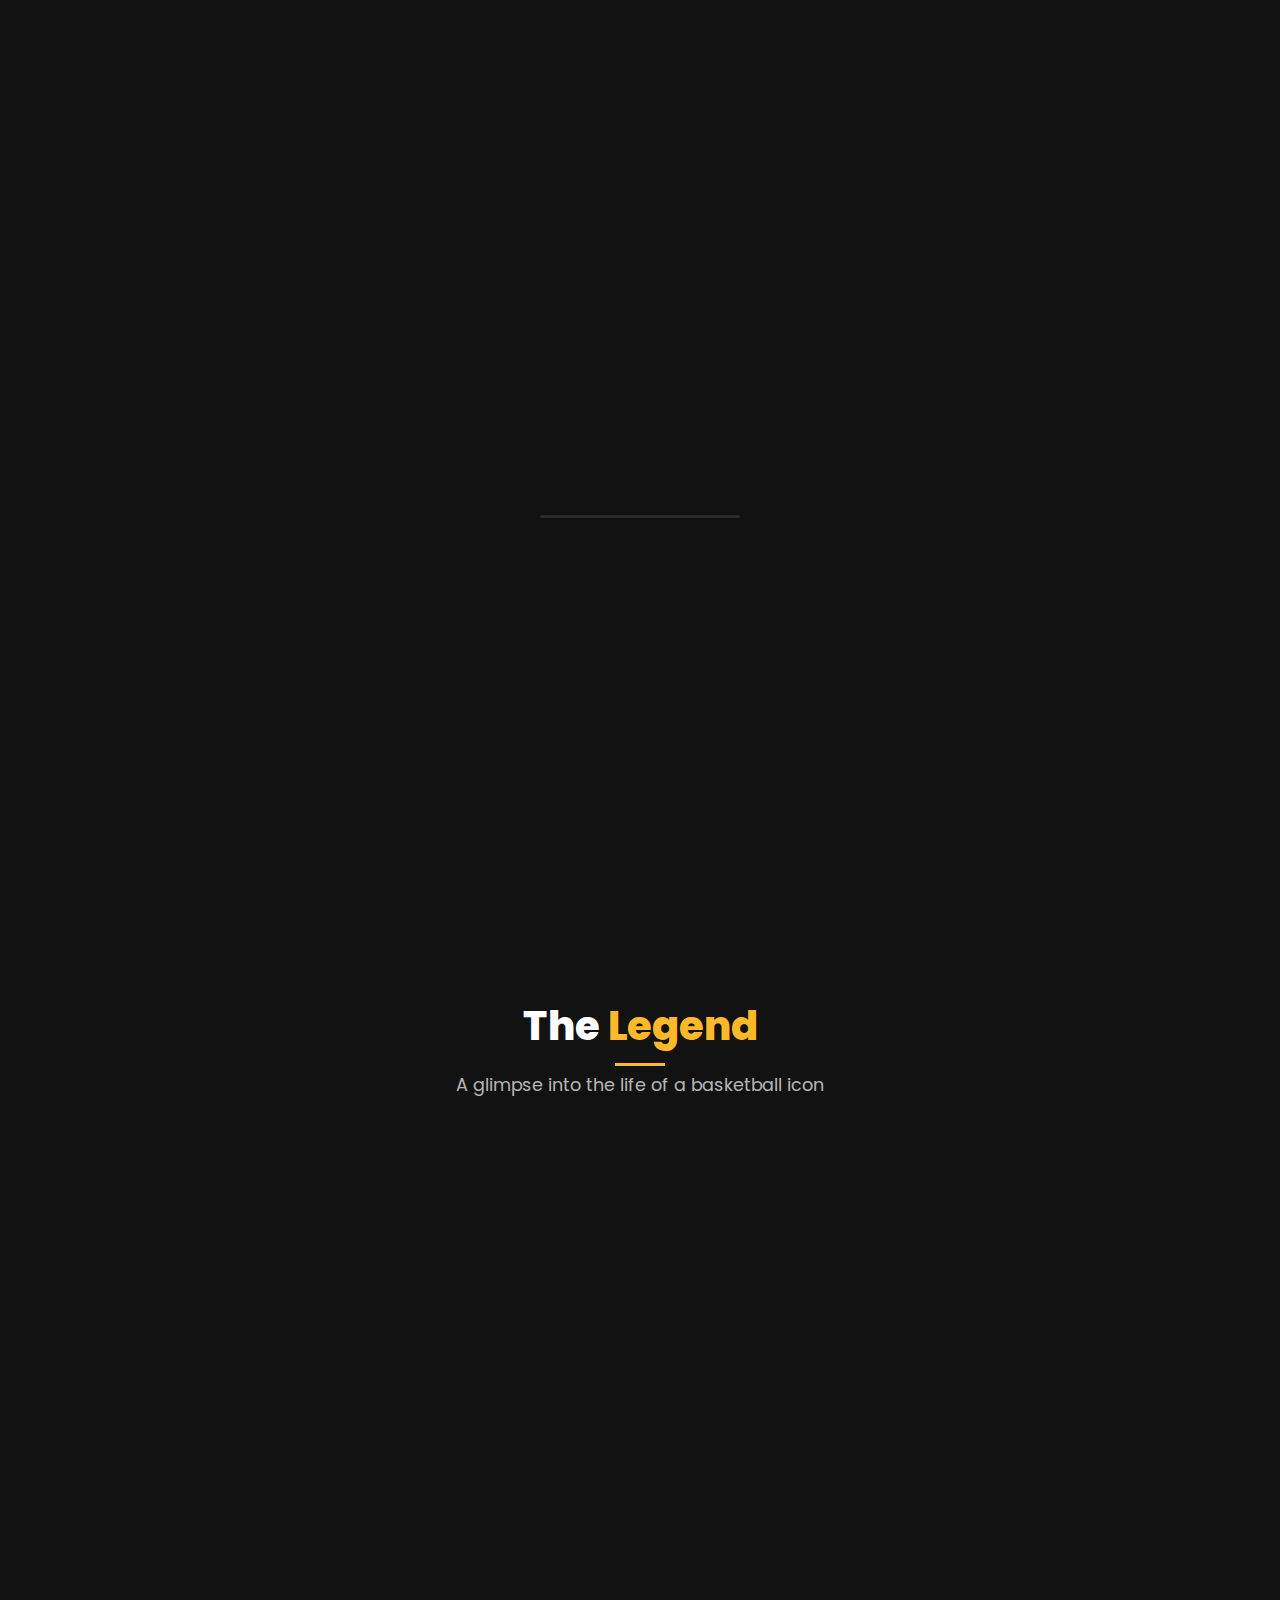
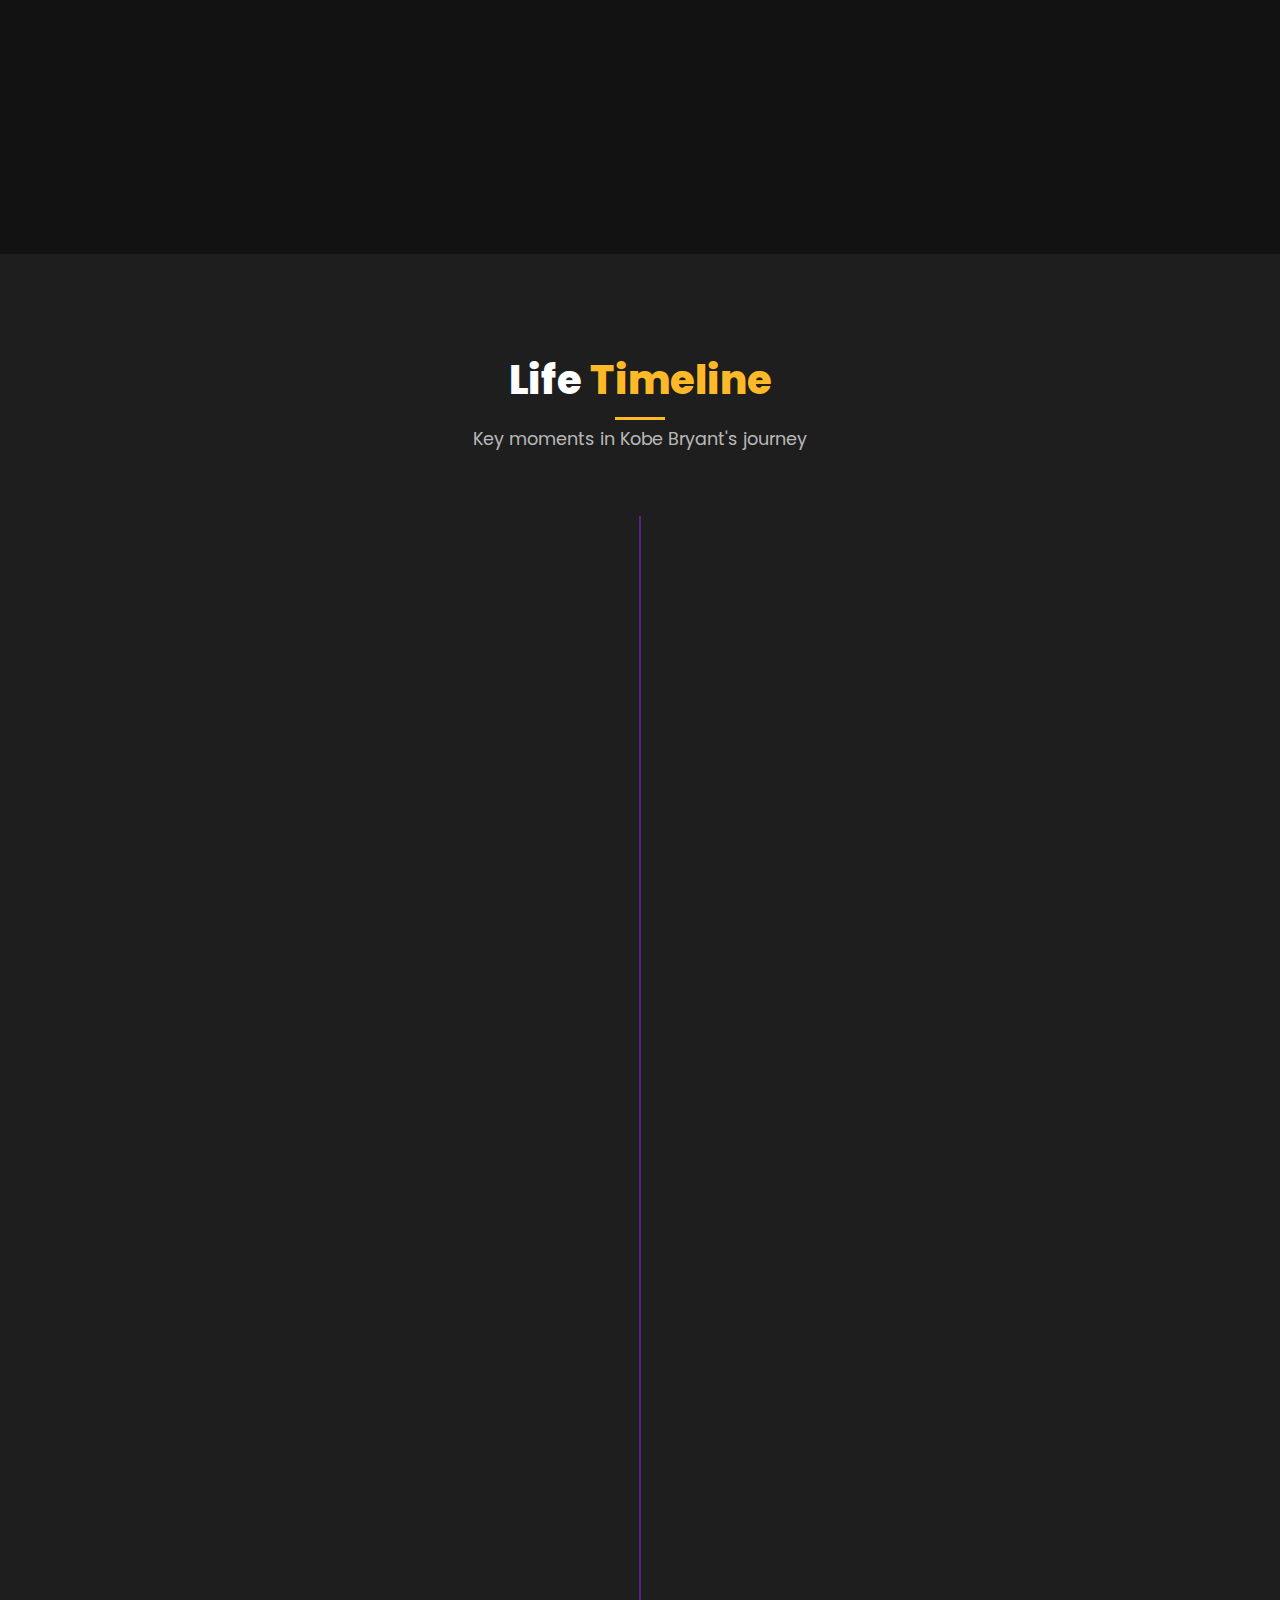
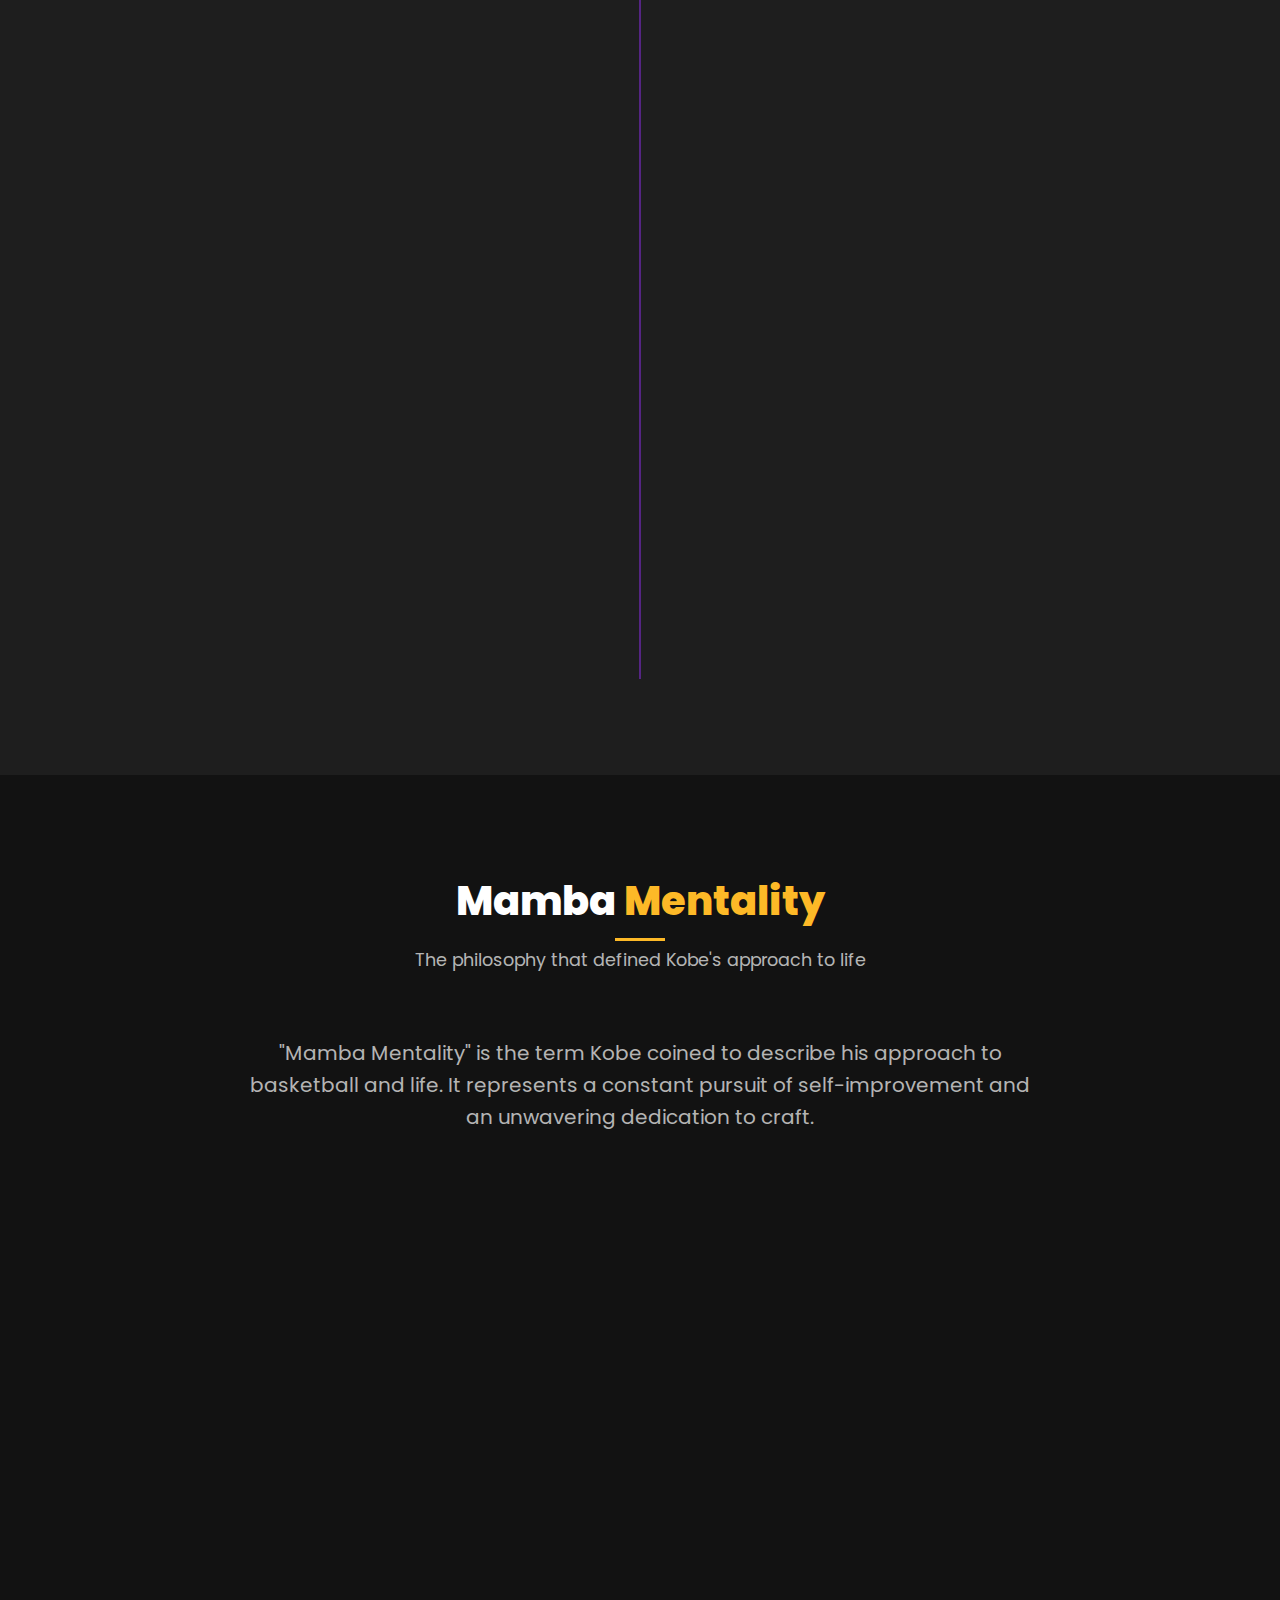
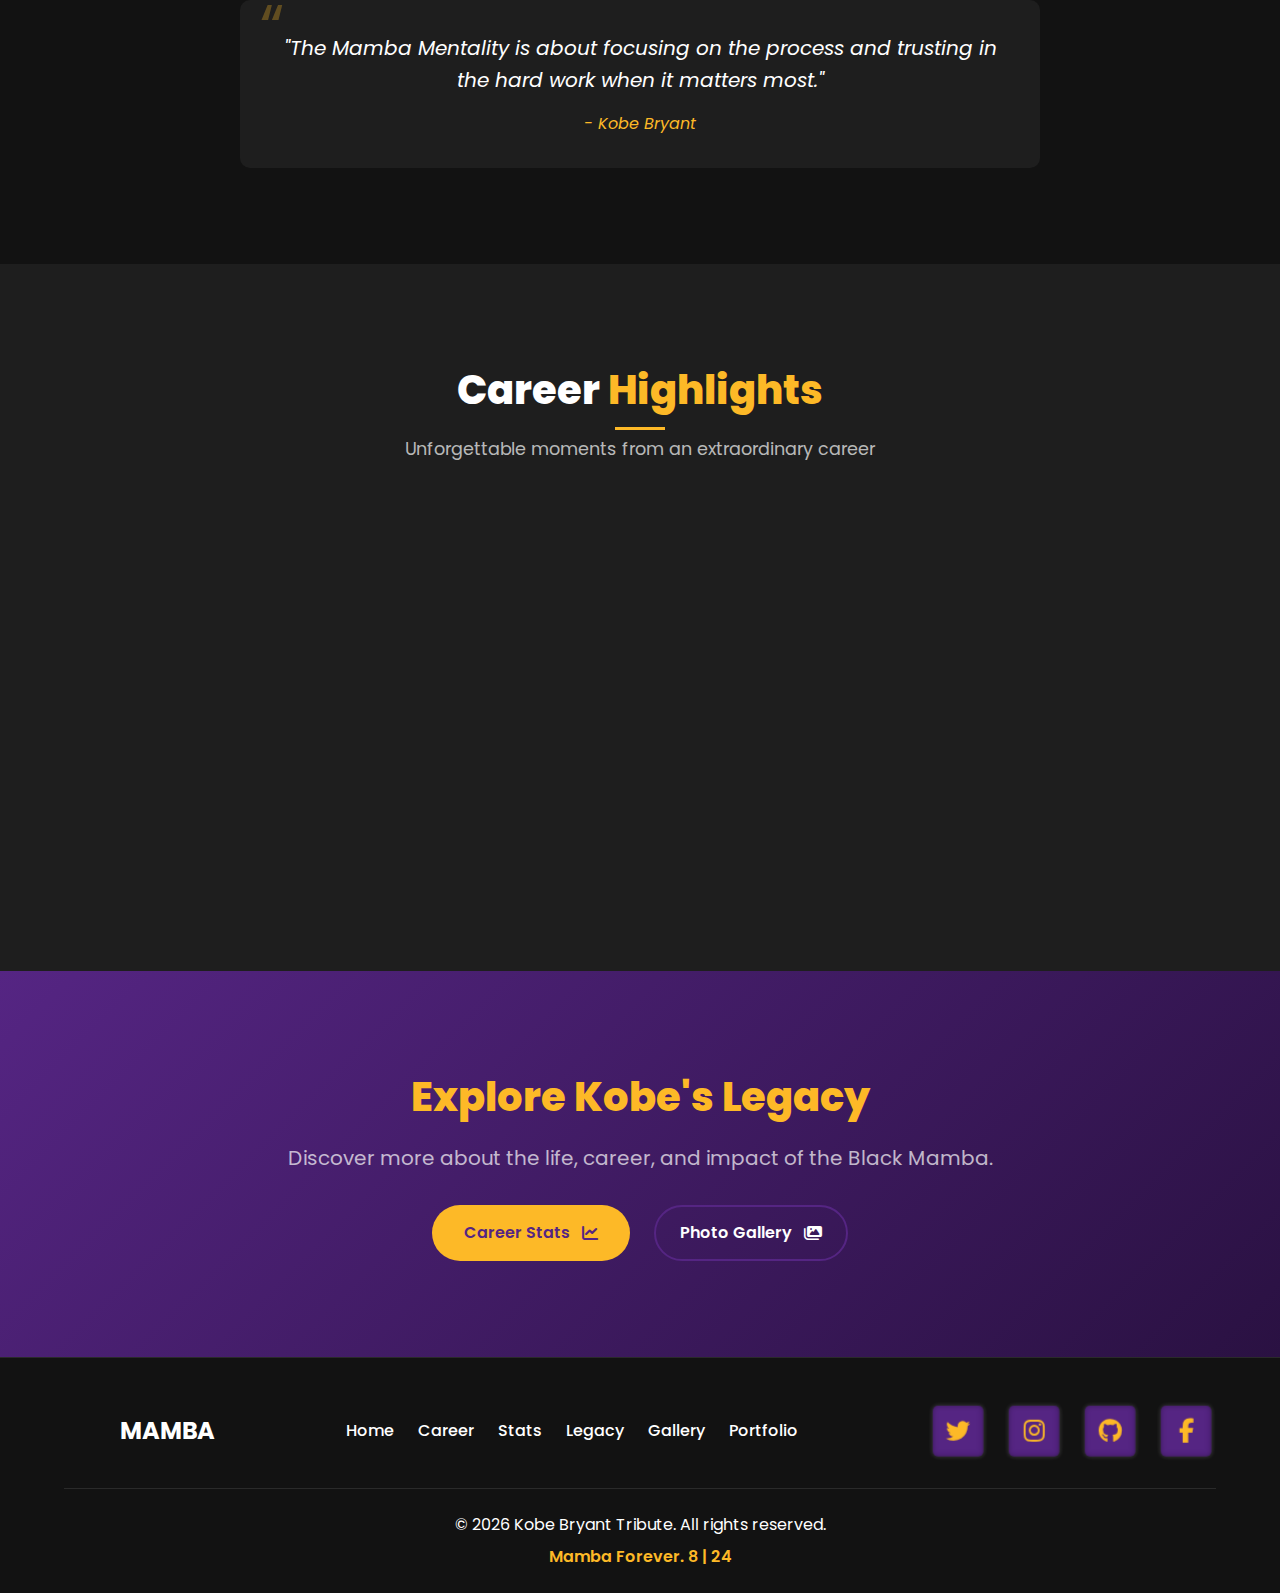
==== index.html @ d691baf1 "primera version 1.0.0" ====
<!DOCTYPE html>
<html lang="en" class="dark">
<head>
  <meta charset="UTF-8">
  <meta name="viewport" content="width=device-width, initial-scale=1.0">
  <title>Kobe Bryant - Tribute</title>
  <meta name="description" content="A tribute to the life and legacy of Kobe Bryant, basketball legend and inspiration.">
  <link rel="stylesheet" href="styles.css">
  <link rel="stylesheet" href="index.css">
  <link rel="stylesheet" href="common.css">
  <!-- Font Awesome for icons -->
  <link rel="stylesheet" href="https://cdnjs.cloudflare.com/ajax/libs/font-awesome/6.4.0/css/all.min.css">
  <!-- Google Fonts -->
  <link rel="preconnect" href="https://fonts.googleapis.com">
  <link rel="preconnect" href="https://fonts.gstatic.com" crossorigin>
  <link href="https://fonts.googleapis.com/css2?family=Poppins:wght@300;400;500;600;700;800&display=swap" rel="stylesheet">
</head>
<body>
  <div class="page-wrapper">
    <!-- Preloader -->
    <div class="preloader">
      <div class="preloader-content">
        <div class="preloader-logo">
          <div class="logo-number">8</div>
          <div class="logo-number">24</div>
        </div>
        <div class="preloader-text">MAMBA FOREVER</div>
        <div class="preloader-progress">
          <div class="preloader-bar"></div>
        </div>
      </div>
    </div>
  
    <!-- Header -->
    <header class="main-header">
      <div class="header-container">
        <div class="logo">
          <span class="logo-number">24</span>
          <span class="logo-text">MAMBA</span>
        </div>
        
        <nav class="main-nav">
          <ul class="nav-list">
            <li><a href="index.html" class="active">Home</a></li>
            <li><a href="career.html">Career</a></li>
            <li><a href="stats.html">Stats</a></li>
            <li><a href="legacy.html">Legacy</a></li>
            <li><a href="gallery.html">Gallery</a></li>
            <li><a href="portfolio.html">Portfolio</a></li>
          </ul>
        </nav>
        
        <div class="header-actions">
          <button id="themeToggle" class="theme-toggle" aria-label="Toggle theme">
            <i class="fas fa-sun light-icon"></i>
            <i class="fas fa-moon dark-icon"></i>
          </button>
          
          <button class="mobile-menu-toggle" id="mobileMenuToggle" aria-label="Toggle mobile menu">
            <span></span>
            <span></span>
            <span></span>
          </button>
        </div>
      </div>
    </header>
  
    <!-- Mobile Menu -->
    <div class="mobile-menu">
      <div class="mobile-menu-container">
        <ul class="mobile-nav-list">
          <li><a href="index.html" class="active">Home</a></li>
          <li><a href="career.html">Career</a></li>
          <li><a href="stats.html">Stats</a></li>
          <li><a href="legacy.html">Legacy</a></li>
          <li><a href="gallery.html">Gallery</a></li>
          <li><a href="portfolio.html">Portfolio</a></li>
        </ul>
        
        <div class="mobile-social">
          <div class="social-container">
            <div class="parent">
              <a href="#" class="child" aria-label="Twitter">
                <i class="fab fa-twitter"></i>
              </a>
            </div>
            <div class="parent">
              <a href="#" class="child" aria-label="Instagram">
                <i class="fab fa-instagram"></i>
              </a>
            </div>
            <div class="parent">
              <a href="#" class="child" aria-label="GitHub">
                <i class="fab fa-github"></i>
              </a>
            </div>
            <div class="parent">
              <a href="#" class="child" aria-label="Facebook">
                <i class="fab fa-facebook-f"></i>
              </a>
            </div>
          </div>
        </div>
      </div>
    </div>

  <!-- Hero Section -->
  <section class="hero-section">
    <div class="hero-background">
      <div class="hero-overlay"></div>
      <video class="hero-video" autoplay muted loop playsinline>
        <source src="https://placehold.co/1920x1080.mp4" type="video/mp4">
      </video>
    </div>
    
    <div class="hero-content">
      <div class="hero-text">
        <h1 class="hero-title">
          <span class="title-line">Kobe</span>
          <span class="title-line">Bryant</span>
        </h1>
        <p class="hero-subtitle">1978 - 2020</p>
        <div class="hero-description">
          <p>Basketball legend. Father. Entrepreneur. Inspiration.</p>
        </div>
      </div>
      
      <div class="hero-cta">
        <a href="#about" class="primary-button">
          <span>Discover Legacy</span>
          <i class="fas fa-arrow-right"></i>
        </a>
      </div>
      
      <div class="hero-scroll">
        <span>Scroll Down</span>
        <i class="fas fa-chevron-down"></i>
      </div>
    </div>
  </section>

  <!-- About Section -->
  <section id="about" class="about-section">
    <div class="container">
      <div class="section-header">
        <h2>The <span>Legend</span></h2>
        <p>A glimpse into the life of a basketball icon</p>
      </div>
      
      <div class="about-content">
        <div class="about-image">
          <img src="https://placehold.co/600x800" alt="Kobe Bryant">
          <div class="image-caption">
            <span class="jersey-number">24</span>
            <span class="jersey-number">8</span>
          </div>
        </div>
        
        <div class="about-text">
          <h3>Kobe Bean Bryant</h3>
          <p class="about-bio">
            Kobe Bean Bryant was an American professional basketball player. A shooting guard, he spent his entire 20-year career with the Los Angeles Lakers in the National Basketball Association (NBA).
          </p>
          
          <div class="about-highlights">
            <div class="highlight-item">
              <div class="highlight-icon">
                <i class="fas fa-trophy"></i>
              </div>
              <div class="highlight-text">
                <h4>5x NBA Champion</h4>
                <p>2000, 2001, 2002, 2009, 2010</p>
              </div>
            </div>
            
            <div class="highlight-item">
              <div class="highlight-icon">
                <i class="fas fa-medal"></i>
              </div>
              <div class="highlight-text">
                <h4>2x Finals MVP</h4>
                <p>2009, 2010</p>
              </div>
            </div>
            
            <div class="highlight-item">
              <div class="highlight-icon">
                <i class="fas fa-star"></i>
              </div>
              <div class="highlight-text">
                <h4>18x All-Star</h4>
                <p>1998, 2000-2016</p>
              </div>
            </div>
            
            <div class="highlight-item">
              <div class="highlight-icon">
                <i class="fas fa-basketball-ball"></i>
              </div>
              <div class="highlight-text">
                <h4>1x NBA MVP</h4>
                <p>2008</p>
              </div>
            </div>
          </div>
          
          <div class="about-quote">
            <blockquote>
              "The most important thing is to try and inspire people so that they can be great in whatever they want to do."
            </blockquote>
            <cite>- Kobe Bryant</cite>
          </div>
          
          <div class="about-buttons">
            <a href="career.html" class="outline-button">
              <span>Career Journey</span>
              <i class="fas fa-arrow-right"></i>
            </a>
            <a href="legacy.html" class="outline-button">
              <span>Lasting Legacy</span>
              <i class="fas fa-arrow-right"></i>
            </a>
          </div>
        </div>
      </div>
    </div>
  </section>

  <!-- Timeline Section -->
  <section class="timeline-section">
    <div class="container">
      <div class="section-header">
        <h2>Life <span>Timeline</span></h2>
        <p>Key moments in Kobe Bryant's journey</p>
      </div>
      
      <div class="timeline">
        <div class="timeline-item">
          <div class="timeline-dot"></div>
          <div class="timeline-date">1978</div>
          <div class="timeline-content">
            <h3>Birth</h3>
            <p>Born on August 23, 1978, in Philadelphia, Pennsylvania.</p>
          </div>
        </div>
        
        <div class="timeline-item">
          <div class="timeline-dot"></div>
          <div class="timeline-date">1996</div>
          <div class="timeline-content">
            <h3>NBA Draft</h3>
            <p>Selected 13th overall by the Charlotte Hornets, then traded to the Los Angeles Lakers.</p>
          </div>
        </div>
        
        <div class="timeline-item">
          <div class="timeline-dot"></div>
          <div class="timeline-date">2000-2002</div>
          <div class="timeline-content">
            <h3>First Three-Peat</h3>
            <p>Won three consecutive NBA championships with the Lakers alongside Shaquille O'Neal.</p>
          </div>
        </div>
        
        <div class="timeline-item">
          <div class="timeline-dot"></div>
          <div class="timeline-date">2006</div>
          <div class="timeline-content">
            <h3>81-Point Game</h3>
            <p>Scored 81 points against the Toronto Raptors, the second-highest single-game total in NBA history.</p>
          </div>
        </div>
        
        <div class="timeline-item">
          <div class="timeline-dot"></div>
          <div class="timeline-date">2008</div>
          <div class="timeline-content">
            <h3>MVP Season</h3>
            <p>Won his only regular-season MVP award and led the Lakers to the NBA Finals.</p>
          </div>
        </div>
        
        <div class="timeline-item">
          <div class="timeline-dot"></div>
          <div class="timeline-date">2009-2010</div>
          <div class="timeline-content">
            <h3>Back-to-Back Championships</h3>
            <p>Led the Lakers to two more NBA championships, winning Finals MVP both years.</p>
          </div>
        </div>
        
        <div class="timeline-item">
          <div class="timeline-dot"></div>
          <div class="timeline-date">2016</div>
          <div class="timeline-content">
            <h3>Final Game</h3>
            <p>Scored 60 points in his final NBA game against the Utah Jazz.</p>
          </div>
        </div>
        
        <div class="timeline-item">
          <div class="timeline-dot"></div>
          <div class="timeline-date">2018</div>
          <div class="timeline-content">
            <h3>Oscar Win</h3>
            <p>Won an Academy Award for Best Animated Short Film for "Dear Basketball."</p>
          </div>
        </div>
        
        <div class="timeline-item">
          <div class="timeline-dot"></div>
          <div class="timeline-date">2020</div>
          <div class="timeline-content">
            <h3>Tragic Passing</h3>
            <p>Passed away in a helicopter crash on January 26, 2020, along with his daughter Gianna and seven others.</p>
          </div>
        </div>
      </div>
    </div>
  </section>

  <!-- Mamba Mentality Section -->
  <section class="mentality-section">
    <div class="container">
      <div class="section-header">
        <h2>Mamba <span>Mentality</span></h2>
        <p>The philosophy that defined Kobe's approach to life</p>
      </div>
      
      <div class="mentality-content">
        <div class="mentality-text">
          <p class="mentality-intro">
            "Mamba Mentality" is the term Kobe coined to describe his approach to basketball and life. It represents a constant pursuit of self-improvement and an unwavering dedication to craft.
          </p>
          
          <div class="mentality-principles">
            <div class="principle-item">
              <div class="principle-number">01</div>
              <h3>Relentless Work Ethic</h3>
              <p>Kobe was known for his legendary work ethic, often arriving hours before practice and staying long after.</p>
            </div>
            
            <div class="principle-item">
              <div class="principle-number">02</div>
              <h3>Attention to Detail</h3>
              <p>He studied every aspect of the game, constantly looking for ways to improve even the smallest details.</p>
            </div>
            
            <div class="principle-item">
              <div class="principle-number">03</div>
              <h3>Fearlessness</h3>
              <p>Kobe never shied away from taking the big shot or facing challenges head-on.</p>
            </div>
            
            <div class="principle-item">
              <div class="principle-number">04</div>
              <h3>Resilience</h3>
              <p>He viewed setbacks and failures as opportunities to grow stronger and more determined.</p>
            </div>
          </div>
        </div>
        
        <div class="mentality-quote">
          <blockquote>
            "The Mamba Mentality is about focusing on the process and trusting in the hard work when it matters most."
          </blockquote>
          <cite>- Kobe Bryant</cite>
        </div>
      </div>
    </div>
  </section>

  <!-- Video Section -->
  <section class="video-section">
    <div class="container">
      <div class="section-header">
        <h2>Career <span>Highlights</span></h2>
        <p>Unforgettable moments from an extraordinary career</p>
      </div>
      
      <div class="video-gallery">
        <div class="video-item main-video">
          <div class="video-thumbnail">
            <img src="https://placehold.co/1280x720" alt="Kobe Bryant Highlights">
            <div class="play-button">
              <i class="fas fa-play"></i>
            </div>
          </div>
          <div class="video-info">
            <h3>Kobe Bryant's Top 10 Plays of His Career</h3>
            <p>A collection of the most spectacular moments from Kobe's 20-year NBA career.</p>
          </div>
        </div>
        
        <div class="video-grid">
          <div class="video-item">
            <div class="video-thumbnail">
              <img src="https://placehold.co/600x400" alt="81 Point Game">
              <div class="play-button">
                <i class="fas fa-play"></i>
              </div>
            </div>
            <div class="video-info">
              <h3>81-Point Game</h3>
              <p>Highlights from Kobe's historic 81-point performance.</p>
            </div>
          </div>
          
          <div class="video-item">
            <div class="video-thumbnail">
              <img src="https://placehold.co/600x400" alt="Final Game">
              <div class="play-button">
                <i class="fas fa-play"></i>
              </div>
            </div>
            <div class="video-info">
              <h3>60-Point Final Game</h3>
              <p>Kobe's incredible farewell performance.</p>
            </div>
          </div>
          
          <div class="video-item">
            <div class="video-thumbnail">
              <img src="https://placehold.co/600x400" alt="Championship Moments">
              <div class="play-button">
                <i class="fas fa-play"></i>
              </div>
            </div>
            <div class="video-info">
              <h3>Championship Moments</h3>
              <p>Key plays from Kobe's five NBA championships.</p>
            </div>
          </div>
          
          <div class="video-item">
            <div class="video-thumbnail">
              <img src="https://placehold.co/600x400" alt="Olympic Highlights">
              <div class="play-button">
                <i class="fas fa-play"></i>
              </div>
            </div>
            <div class="video-info">
              <h3>Olympic Highlights</h3>
              <p>Kobe's best moments representing Team USA.</p>
            </div>
          </div>
        </div>
      </div>
    </div>
  </section>

  <!-- CTA Section -->
  <section class="cta-section">
    <div class="container">
      <div class="cta-content">
        <h2>Explore Kobe's Legacy</h2>
        <p>Discover more about the life, career, and impact of the Black Mamba.</p>
        <div class="cta-buttons">
          <a href="stats.html" class="primary-button">
            <span>Career Stats</span>
            <i class="fas fa-chart-line"></i>
          </a>
          <a href="gallery.html" class="outline-button">
            <span>Photo Gallery</span>
            <i class="fas fa-images"></i>
          </a>
        </div>
      </div>
    </div>
  </section>

  <!-- Footer -->
  <footer class="main-footer">
    <div class="container">
      <div class="footer-content">
        <div class="footer-logo">
          <span class="logo-number">24</span>
          <span class="logo-text">MAMBA</span>
        </div>
        
        <div class="footer-nav">
          <ul class="footer-links">
            <li><a href="index.html">Home</a></li>
            <li><a href="career.html">Career</a></li>
            <li><a href="stats.html">Stats</a></li>
            <li><a href="legacy.html">Legacy</a></li>
            <li><a href="gallery.html">Gallery</a></li>
            <li><a href="portfolio.html">Portfolio</a></li>
          </ul>
        </div>
        
        <div class="footer-social">
          <div class="social-container">
            <div class="parent">
              <a href="#" class="child" aria-label="Twitter">
                <i class="fab fa-twitter"></i>
              </a>
            </div>
            <div class="parent">
              <a href="#" class="child" aria-label="Instagram">
                <i class="fab fa-instagram"></i>
              </a>
            </div>
            <div class="parent">
              <a href="#" class="child" aria-label="GitHub">
                <i class="fab fa-github"></i>
              </a>
            </div>
            <div class="parent">
              <a href="#" class="child" aria-label="Facebook">
                <i class="fab fa-facebook-f"></i>
              </a>
            </div>
          </div>
        </div>
      </div>
      
      <div class="footer-bottom">
        <p>&copy; <span id="currentYear"></span> Kobe Bryant Tribute. All rights reserved.</p>
        <p class="footer-tribute">Mamba Forever. 8 | 24</p>
      </div>
    </div>
  </footer>
  </div>

  <script src="script.js"></script>
  <script src="index.js"></script>
</body>
</html>
---- styles.css ----
/* Base Styles */
:root {
  /* Dark Theme Colors */
  --dark-bg: #121212;
  --dark-bg-secondary: #1e1e1e;
  --dark-text: #ffffff;
  --dark-text-secondary: #b0b0b0;
  --dark-border: rgba(255, 255, 255, 0.1);

  /* Light Theme Colors */
  --light-bg: #ffffff;
  --light-bg-secondary: #f5f5f5;
  --light-text: #121212;
  --light-text-secondary: #555555;
  --light-border: rgba(0, 0, 0, 0.1);

  /* Lakers Colors */
  --lakers-purple: #552583;
  --lakers-purple-dark: #1d1160;
  --lakers-gold: #fdb927;

  /* Common Colors */
  --white: #ffffff;
  --black: #000000;
  --gray-100: #f3f4f6;
  --gray-300: #d1d5db;
  --gray-400: #9ca3af;
  --gray-900: #111827;

  /* Transitions */
  --transition: all 0.3s ease;
  --transition-slow: all 0.5s ease;
}

/* Theme Variables */
.dark {
  --bg-primary: var(--dark-bg);
  --bg-secondary: var(--dark-bg-secondary);
  --text-primary: var(--dark-text);
  --text-secondary: var(--dark-text-secondary);
  --border-color: var(--dark-border);
  --card-bg: rgba(255, 255, 255, 0.05);
  --card-hover: rgba(255, 255, 255, 0.1);
  --header-bg: rgba(18, 18, 18, 0.8);
  --glow-color: rgba(253, 185, 39, 0.15);
}

.light {
  --bg-primary: var(--light-bg);
  --bg-secondary: var(--light-bg-secondary);
  --text-primary: var(--light-text);
  --text-secondary: var(--light-text-secondary);
  --border-color: var(--light-border);
  --card-bg: rgba(0, 0, 0, 0.03);
  --card-hover: rgba(0, 0, 0, 0.05);
  --header-bg: rgba(255, 255, 255, 0.8);
  --glow-color: rgba(85, 37, 131, 0.15);
}

* {
  margin: 0;
  padding: 0;
  box-sizing: border-box;
}

html {
  scroll-behavior: smooth;
}

body {
  font-family: "Poppins", sans-serif;
  line-height: 1.5;
  color: var(--text-primary);
  background-color: var(--bg-primary);
  min-height: 100vh;
  transition: var(--transition);
}

.page-wrapper {
  display: flex;
  flex-direction: column;
  min-height: 100vh;
  position: relative;
  overflow-x: hidden;
}

.container {
  width: 100%;
  max-width: 1200px;
  margin: 0 auto;
  padding: 0 2rem;
}

a {
  text-decoration: none;
  color: inherit;
}

img {
  max-width: 100%;
  height: auto;
}

/* Button Styles */
.btn {
  display: inline-flex;
  align-items: center;
  justify-content: center;
  gap: 0.5rem;
  padding: 0.75rem 1.5rem;
  border-radius: 0.375rem;
  font-weight: 600;
  cursor: pointer;
  transition: var(--transition);
  border: none;
  font-size: 0.875rem;
  position: relative;
  overflow: hidden;
}

.btn::before {
  content: "";
  position: absolute;
  top: 0;
  left: 0;
  width: 100%;
  height: 100%;
  background: linear-gradient(45deg, transparent, rgba(255, 255, 255, 0.1), transparent);
  transform: translateX(-100%);
  transition: var(--transition);
}

.btn:hover::before {
  transform: translateX(100%);
}

.primary-btn {
  background-color: var(--lakers-gold);
  color: var(--lakers-purple);
}

.primary-btn:hover {
  background-color: rgba(253, 185, 39, 0.9);
  transform: translateY(-2px);
  box-shadow: 0 5px 15px rgba(0, 0, 0, 0.1);
}

.outline-btn {
  background-color: transparent;
  border: 1px solid var(--lakers-gold);
  color: var(--lakers-gold);
}

.outline-btn:hover {
  background-color: rgba(253, 185, 39, 0.1);
  transform: translateY(-2px);
}

/* Header Styles */
.header {
  position: sticky;
  top: 0;
  z-index: 50;
  width: 100%;
  border-bottom: 1px solid var(--border-color);
  background-color: var(--header-bg);
  backdrop-filter: blur(8px);
  transition: var(--transition);
}

.header-container {
  display: flex;
  height: 4rem;
  align-items: center;
  justify-content: space-between;
}

.logo {
  display: flex;
  align-items: center;
  gap: 0.5rem;
}

.logo i {
  color: var(--lakers-gold);
  font-size: 1.5rem;
}

.logo span {
  font-size: 1.25rem;
  font-weight: 700;
  color: var(--text-primary);
  transition: var(--transition);
}

.main-nav {
  display: none;
}

.main-nav a {
  margin: 0 1rem;
  font-size: 0.875rem;
  font-weight: 500;
  color: var(--text-primary);
  transition: var(--transition);
  position: relative;
}

.main-nav a:hover {
  color: var(--lakers-gold);
}

.main-nav a.active {
  color: var(--lakers-gold);
}

.main-nav a.active::after {
  content: "";
  position: absolute;
  bottom: -0.5rem;
  left: 0;
  width: 100%;
  height: 2px;
  background-color: var(--lakers-gold);
}

.header-actions {
  display: flex;
  align-items: center;
  gap: 1rem;
}

.theme-toggle {
  background: none;
  border: none;
  color: var(--text-primary);
  font-size: 1.25rem;
  cursor: pointer;
  position: relative;
  width: 2rem;
  height: 2rem;
  display: flex;
  align-items: center;
  justify-content: center;
  transition: var(--transition);
}

.theme-toggle:hover {
  color: var(--lakers-gold);
}

.light-icon,
.dark-icon {
  position: absolute;
  transition: var(--transition);
}

.dark .light-icon {
  opacity: 1;
  transform: rotate(0deg);
}

.dark .dark-icon {
  opacity: 0;
  transform: rotate(90deg);
}

.light .light-icon {
  opacity: 0;
  transform: rotate(-90deg);
}

.light .dark-icon {
  opacity: 1;
  transform: rotate(0deg);
}

.mobile-menu-btn {
  display: block;
  background: none;
  border: none;
  color: var(--text-primary);
  font-size: 1.25rem;
  cursor: pointer;
  transition: var(--transition);
}

.mobile-menu-btn:hover {
  color: var(--lakers-gold);
}

/* Mobile Menu */
.mobile-menu {
  display: none;
  position: fixed;
  top: 4rem;
  left: 0;
  right: 0;
  background-color: var(--bg-secondary);
  padding: 1rem;
  z-index: 40;
  flex-direction: column;
  border-bottom: 1px solid var(--border-color);
  transition: var(--transition);
}

.mobile-menu.active {
  display: flex;
}

.mobile-menu a {
  padding: 0.75rem 0;
  font-size: 1rem;
  font-weight: 500;
  color: var(--text-primary);
  border-bottom: 1px solid var(--border-color);
  transition: var(--transition);
}

.mobile-menu a.active {
  color: var(--lakers-gold);
}

.mobile-menu a:last-child {
  border-bottom: none;
}

.mobile-menu a:hover {
  color: var(--lakers-gold);
  padding-left: 0.5rem;
}

/* Estilos para los botones sociales */
.social-container {
  display: flex;
  gap: 1rem;
}

.parent {
  width: 50px;
  height: 50px;
  display: flex;
  justify-content: center;
  align-items: center;
  transform-style: preserve-3d;
  transition: all 0.3s cubic-bezier(0.68, 0.85, 0.265, 1.55);
  border-radius: 5px;
  margin: 0 5px;
}

.child {
  width: 50px;
  height: 50px;
  display: flex;
  justify-content: center;
  align-items: center;
  background-color: var(--lakers-purple);
  border-radius: 5px;
  transition: all 0.3s cubic-bezier(0.68, 0.85, 0.265, 1.55);
  transform: perspective(180px) rotateX(0deg) rotateY(0deg) translateZ(2px);
  box-shadow: 0px 0px 5px rgba(255, 255, 255, 0.2), inset 0px 0px 5px 0px rgba(0, 0, 0, 0.3);
}

.child i {
  color: var(--lakers-gold);
  font-size: 1.5rem;
}

.parent:hover {
  transform: perspective(180px) rotateX(0.5deg) rotateY(0deg) translateZ(2px);
}

.child:hover {
  background-color: var(--lakers-gold);
  box-shadow: 0px 10px 10px rgba(85, 37, 131, 0.5);
  transform: perspective(180px) rotateX(0deg) rotateY(0deg) translateZ(2px);
}

.child:hover i {
  color: var(--lakers-purple);
}


/* Animation Classes */
.animate-in {
  opacity: 1 !important;
  transform: translateY(0) !important;
}

@keyframes pendantSwing {
  0% {
    transform: rotate(0deg);
  }
  25% {
    transform: rotate(5deg);
  }
  50% {
    transform: rotate(-5deg);
  }
  75% {
    transform: rotate(3deg);
  }
  100% {
    transform: rotate(0deg);
  }
}

/* Media Queries */
@media (min-width: 768px) {
  .main-nav {
    display: flex;
  }

  .mobile-menu-btn {
    display: none;
  }

  .footer-top {
    flex-direction: row;
    justify-content: space-between;
  }
}

@media (max-width: 767px) {
  .timeline::before {
    left: 30px;
  }

  .timeline-dot {
    left: 30px;
  }

  .timeline-date {
    left: 30px;
    transform: none;
  }

  .timeline-content {
    width: calc(100% - 60px);
    margin-left: 60px !important;
  }
}
---- index.css ----
/* Index Page Specific Styles */

:root {
    --lakers-purple: #552583;
    --lakers-gold: #FDB927;
    --lakers-purple-dark: #2a1142;
    --lakers-gold-dark: #d49000;
    --text-primary: #ffffff;
    --text-secondary: rgba(255, 255, 255, 0.7);
    --bg-primary: #121212;
    --bg-secondary: #1e1e1e;
    --bg-card: #252525;
    --glow-color: rgba(253, 185, 39, 0.3);
    --transition-slow: 0.5s cubic-bezier(0.68, 0.85, 0.265, 1.55);
    --transition-medium: 0.3s cubic-bezier(0.68, 0.85, 0.265, 1.55);
    --transition-fast: 0.2s ease;
}

.light {
    --text-primary: #121212;
    --text-secondary: rgba(0, 0, 0, 0.7);
    --bg-primary: #f5f5f5;
    --bg-secondary: #e5e5e5;
    --bg-card: #ffffff;
    --glow-color: rgba(85, 37, 131, 0.2);
}

/* Preloader */
.preloader {
    position: fixed;
    top: 0;
    left: 0;
    width: 100%;
    height: 100%;
    background-color: var(--bg-primary);
    display: flex;
    justify-content: center;
    align-items: center;
    z-index: 9999;
    transition: opacity 0.5s ease, visibility 0.5s ease;
}

.preloader.fade-out {
    opacity: 0;
    visibility: hidden;
}

.preloader-content {
    display: flex;
    flex-direction: column;
    align-items: center;
}

.preloader-logo {
    display: flex;
    margin-bottom: 1rem;
}

.logo-number {
    font-size: 4rem;
    font-weight: 800;
    color: var(--lakers-gold);
    margin: 0 0.5rem;
    opacity: 0;
    transform: translateY(20px);
    animation: fadeInUp 0.8s forwards;
}

.logo-number:nth-child(2) {
    animation-delay: 0.3s;
}

.preloader-text {
    font-size: 1.5rem;
    font-weight: 700;
    letter-spacing: 3px;
    color: var(--text-primary);
    margin-bottom: 2rem;
    opacity: 0;
    transform: translateY(20px);
    animation: fadeInUp 0.8s forwards 0.6s;
}

.preloader-progress {
    width: 200px;
    height: 3px;
    background-color: rgba(255, 255, 255, 0.1);
    border-radius: 3px;
    overflow: hidden;
}

.preloader-bar {
    height: 100%;
    width: 0;
    background-color: var(--lakers-gold);
    animation: progress 2s ease-in-out forwards 0.8s;
}

@keyframes fadeInUp {
    to {
        opacity: 1;
        transform: translateY(0);
    }
}

@keyframes progress {
    0% {
        width: 0;
    }

    100% {
        width: 100%;
    }
}

/* Hero Section */
.hero-section {
    position: relative;
    height: 100vh;
    overflow: hidden;
}

.hero-background {
    position: absolute;
    top: 0;
    left: 0;
    width: 100%;
    height: 100%;
}

.hero-video {
    width: 100%;
    height: 100%;
    object-fit: cover;
}

.hero-overlay {
    position: absolute;
    top: 0;
    left: 0;
    width: 100%;
    height: 100%;
    background: linear-gradient(to right, rgba(18, 18, 18, 0.9), rgba(18, 18, 18, 0.7));
}

.hero-content {
    position: relative;
    height: 100%;
    display: flex;
    flex-direction: column;
    justify-content: center;
    padding: 0 5rem;
    max-width: 1200px;
    margin: 0 auto;
}

.hero-text {
    max-width: 600px;
}

.hero-title {
    font-size: 5rem;
    font-weight: 800;
    line-height: 1;
    margin-bottom: 1rem;
    overflow: hidden;
}

.title-line {
    display: block;
    transform: translateY(100%);
    animation: revealText 1s forwards;
}

.title-line:nth-child(2) {
    animation-delay: 0.3s;
}

@keyframes revealText {
    to {
        transform: translateY(0);
    }
}

.hero-subtitle {
    font-size: 1.5rem;
    font-weight: 300;
    margin-bottom: 1.5rem;
    color: var(--lakers-gold);
    opacity: 0;
    animation: fadeIn 1s forwards 0.6s;
}

.hero-description {
    font-size: 1.25rem;
    color: var(--text-secondary);
    margin-bottom: 2rem;
    max-width: 500px;
    opacity: 0;
    animation: fadeIn 1s forwards 0.9s;
}

@keyframes fadeIn {
    to {
        opacity: 1;
    }
}

.hero-cta {
    opacity: 0;
    animation: fadeIn 1s forwards 1.2s;
}

.primary-button {
    display: inline-flex;
    align-items: center;
    padding: 1rem 2rem;
    background-color: var(--lakers-gold);
    color: var(--lakers-purple);
    font-weight: 600;
    border-radius: 50px;
    transition: all var(--transition-fast);
    position: relative;
    overflow: hidden;
}

.primary-button::before {
    content: '';
    position: absolute;
    top: 0;
    left: 0;
    width: 100%;
    height: 100%;
    background-color: rgba(255, 255, 255, 0.1);
    transform: translateX(-100%);
    transition: transform var(--transition-medium);
}

.primary-button:hover::before {
    transform: translateX(0);
}

.primary-button i {
    margin-left: 0.75rem;
    transition: transform var(--transition-fast);
}

.primary-button:hover i {
    transform: translateX(5px);
}

.hero-scroll {
    position: absolute;
    bottom: 2rem;
    left: 50%;
    transform: translateX(-50%);
    display: flex;
    flex-direction: column;
    align-items: center;
    color: var(--text-secondary);
    font-size: 0.875rem;
    opacity: 0;
    animation: fadeIn 1s forwards 1.5s;
}

.hero-scroll i {
    margin-top: 0.5rem;
    font-size: 1.25rem;
    animation: bounce 2s infinite;
}

@keyframes bounce {

    0%,
    20%,
    50%,
    80%,
    100% {
        transform: translateY(0);
    }

    40% {
        transform: translateY(-10px);
    }

    60% {
        transform: translateY(-5px);
    }
}

/* About Section */
.about-section {
    padding: 6rem 0;
    background-color: var(--bg-primary);
}

.container {
    max-width: 1200px;
    margin: 0 auto;
    padding: 0 1.5rem;
}

.section-header {
    text-align: center;
    margin-bottom: 4rem;
}

.section-header h2 {
    font-size: 2.5rem;
    font-weight: 800;
    margin-bottom: 1rem;
    position: relative;
    display: inline-block;
}

.section-header h2 span {
    color: var(--lakers-gold);
}

.section-header h2::after {
    content: '';
    position: absolute;
    bottom: -10px;
    left: 50%;
    transform: translateX(-50%);
    width: 50px;
    height: 3px;
    background-color: var(--lakers-gold);
}

.section-header p {
    color: var(--text-secondary);
    font-size: 1.1rem;
}

.about-content {
    display: flex;
    gap: 4rem;
    align-items: center;
}

.about-image {
    flex: 1;
    position: relative;
    border-radius: 10px;
    overflow: hidden;
    box-shadow: 0 20px 40px rgba(0, 0, 0, 0.3);
}

.about-image img {
    width: 100%;
    height: auto;
    display: block;
}

.image-caption {
    position: absolute;
    bottom: 0;
    left: 0;
    width: 100%;
    padding: 1rem;
    background: linear-gradient(to top, rgba(0, 0, 0, 0.8), transparent);
    display: flex;
    justify-content: center;
    gap: 1rem;
}

.jersey-number {
    font-size: 2rem;
    font-weight: 800;
    color: var(--lakers-gold);
}

.about-text {
    flex: 1;
}

.about-text h3 {
    font-size: 2rem;
    font-weight: 700;
    margin-bottom: 1.5rem;
    color: var(--lakers-gold);
}

.about-bio {
    font-size: 1.1rem;
    line-height: 1.6;
    margin-bottom: 2rem;
    color: var(--text-secondary);
}

.about-highlights {
    display: grid;
    grid-template-columns: repeat(2, 1fr);
    gap: 1.5rem;
    margin-bottom: 2rem;
}

.highlight-item {
    display: flex;
    align-items: flex-start;
}

.highlight-icon {
    width: 40px;
    height: 40px;
    border-radius: 50%;
    background-color: var(--lakers-purple);
    display: flex;
    align-items: center;
    justify-content: center;
    color: var(--lakers-gold);
    font-size: 1.25rem;
    margin-right: 1rem;
    flex-shrink: 0;
}

.highlight-text h4 {
    font-size: 1.1rem;
    font-weight: 600;
    margin-bottom: 0.25rem;
}

.highlight-text p {
    font-size: 0.875rem;
    color: var(--text-secondary);
}

.about-quote {
    background-color: var(--bg-secondary);
    padding: 1.5rem;
    border-radius: 10px;
    margin-bottom: 2rem;
    position: relative;
}

.about-quote::before {
    content: '\201C';
    position: absolute;
    top: -20px;
    left: 20px;
    font-size: 4rem;
    color: var(--lakers-gold);
    opacity: 0.3;
}

.about-quote blockquote {
    font-size: 1.1rem;
    font-style: italic;
    line-height: 1.6;
    margin-bottom: 0.5rem;
}

.about-quote cite {
    font-size: 0.875rem;
    color: var(--lakers-gold);
}

.about-buttons {
    display: flex;
    gap: 1rem;
}

.outline-button {
    display: inline-flex;
    align-items: center;
    padding: 0.75rem 1.5rem;
    background: none;
    color: var(--text-primary);
    font-weight: 600;
    border: 2px solid var(--lakers-purple);
    border-radius: 50px;
    transition: all var(--transition-fast);
}

.outline-button:hover {
    background-color: var(--lakers-purple);
    color: var(--lakers-gold);
}

.outline-button i {
    margin-left: 0.75rem;
    transition: transform var(--transition-fast);
}

.outline-button:hover i {
    transform: translateX(5px);
}

/* Timeline Section */
.timeline-section {
    padding: 6rem 0;
    background-color: var(--bg-secondary);
}

.timeline {
    position: relative;
    max-width: 800px;
    margin: 0 auto;
    padding: 2rem 0;
}

.timeline::before {
    content: '';
    position: absolute;
    top: 0;
    left: 50%;
    transform: translateX(-50%);
    width: 2px;
    height: 100%;
    background-color: var(--lakers-purple);
}

.timeline-item {
    position: relative;
    margin-bottom: 3rem;
    width: 100%;
}

.timeline-item:nth-child(odd) {
    padding-right: calc(50% + 2rem);
    text-align: right;
}

.timeline-item:nth-child(even) {
    padding-left: calc(50% + 2rem);
}

.timeline-dot {
    position: absolute;
    top: 0;
    left: 50%;
    transform: translateX(-50%);
    width: 20px;
    height: 20px;
    border-radius: 50%;
    background-color: var(--lakers-gold);
    border: 4px solid var(--bg-secondary);
    z-index: 1;
}

.timeline-date {
    position: absolute;
    top: 0;
    font-size: 1rem;
    font-weight: 700;
    color: var(--lakers-gold);
}

.timeline-item:nth-child(odd) .timeline-date {
    right: calc(50% + 3rem);
}

.timeline-item:nth-child(even) .timeline-date {
    left: calc(50% + 3rem);
}

.timeline-content {
    background-color: var(--bg-card);
    padding: 1.5rem;
    border-radius: 10px;
    box-shadow: 0 5px 15px rgba(0, 0, 0, 0.1);
}

.timeline-content h3 {
    font-size: 1.25rem;
    font-weight: 700;
    margin-bottom: 0.5rem;
    color: var(--lakers-gold);
}

.timeline-content p {
    font-size: 0.875rem;
    color: var(--text-secondary);
    line-height: 1.6;
}

/* Mentality Section */
.mentality-section {
    padding: 6rem 0;
    background-color: var(--bg-primary);
}

.mentality-content {
    max-width: 800px;
    margin: 0 auto;
}

.mentality-text {
    margin-bottom: 3rem;
}

.mentality-intro {
    font-size: 1.25rem;
    line-height: 1.6;
    margin-bottom: 2rem;
    text-align: center;
    color: var(--text-secondary);
}

.mentality-principles {
    display: grid;
    grid-template-columns: repeat(2, 1fr);
    gap: 2rem;
}

.principle-item {
    background-color: var(--bg-card);
    padding: 2rem;
    border-radius: 10px;
    position: relative;
    overflow: hidden;
    transition: transform var(--transition-fast);
}

.principle-item:hover {
    transform: translateY(-5px);
}

.principle-number {
    position: absolute;
    top: 10px;
    right: 10px;
    font-size: 3rem;
    font-weight: 800;
    color: var(--lakers-purple);
    opacity: 0.1;
}

.principle-item h3 {
    font-size: 1.25rem;
    font-weight: 700;
    margin-bottom: 1rem;
    color: var(--lakers-gold);
}

.principle-item p {
    font-size: 0.875rem;
    color: var(--text-secondary);
    line-height: 1.6;
}

.mentality-quote {
    background-color: var(--bg-secondary);
    padding: 2rem;
    border-radius: 10px;
    text-align: center;
    position: relative;
}

.mentality-quote::before {
    content: '\201C';
    position: absolute;
    top: -20px;
    left: 20px;
    font-size: 4rem;
    color: var(--lakers-gold);
    opacity: 0.3;
}

.mentality-quote blockquote {
    font-size: 1.25rem;
    font-style: italic;
    line-height: 1.6;
    margin-bottom: 1rem;
}

.mentality-quote cite {
    font-size: 1rem;
    color: var(--lakers-gold);
}

/* Video Section */
.video-section {
    padding: 6rem 0;
    background-color: var(--bg-secondary);
}

.video-gallery {
    display: flex;
    flex-direction: column;
    gap: 2rem;
}

.main-video {
    width: 100%;
}

.video-thumbnail {
    position: relative;
    border-radius: 10px;
    overflow: hidden;
    cursor: pointer;
}

.video-thumbnail img {
    width: 100%;
    height: auto;
    display: block;
    transition: transform var(--transition-medium);
}

.video-thumbnail:hover img {
    transform: scale(1.05);
}

.play-button {
    position: absolute;
    top: 50%;
    left: 50%;
    transform: translate(-50%, -50%);
    width: 80px;
    height: 80px;
    background-color: var(--lakers-gold);
    border-radius: 50%;
    display: flex;
    align-items: center;
    justify-content: center;
    color: var(--lakers-purple);
    font-size: 2rem;
    opacity: 0.9;
    transition: all var(--transition-fast);
}

.video-thumbnail:hover .play-button {
    transform: translate(-50%, -50%) scale(1.1);
    opacity: 1;
}

.video-info {
    padding: 1.5rem;
    background-color: var(--bg-card);
    border-radius: 0 0 10px 10px;
}

.video-info h3 {
    font-size: 1.25rem;
    font-weight: 700;
    margin-bottom: 0.5rem;
    color: var(--lakers-gold);
}

.video-info p {
    font-size: 0.875rem;
    color: var(--text-secondary);
    line-height: 1.6;
}

.video-grid {
    display: grid;
    grid-template-columns: repeat(4, 1fr);
    gap: 1.5rem;
}

.video-grid .video-item {
    border-radius: 10px;
    overflow: hidden;
    box-shadow: 0 5px 15px rgba(0, 0, 0, 0.1);
}

.video-grid .play-button {
    width: 50px;
    height: 50px;
    font-size: 1.25rem;
}

/* CTA Section */
.cta-section {
    padding: 6rem 0;
    background: linear-gradient(135deg, var(--lakers-purple), var(--lakers-purple-dark));
}

.cta-content {
    text-align: center;
    max-width: 800px;
    margin: 0 auto;
}

.cta-content h2 {
    font-size: 2.5rem;
    font-weight: 800;
    margin-bottom: 1rem;
    color: var(--lakers-gold);
}

.cta-content p {
    font-size: 1.25rem;
    color: var(--text-secondary);
    margin-bottom: 2rem;
}

.cta-buttons {
    display: flex;
    justify-content: center;
    gap: 1.5rem;
}

/* Responsive Styles */
@media (max-width: 1200px) {
    .hero-title {
        font-size: 4rem;
    }

    .about-content {
        gap: 2rem;
    }

    .video-grid {
        grid-template-columns: repeat(2, 1fr);
    }
}

@media (max-width: 992px) {
    .hero-content {
        padding: 0 2rem;
    }

    .hero-title {
        font-size: 3.5rem;
    }

    .about-content {
        flex-direction: column;
    }

    .about-image {
        margin-bottom: 2rem;
    }

    .mentality-principles {
        grid-template-columns: 1fr;
    }

    .timeline-item:nth-child(odd),
    .timeline-item:nth-child(even) {
        padding: 0 0 0 3rem;
        text-align: left;
    }

    .timeline::before {
        left: 0;
    }

    .timeline-dot {
        left: 0;
    }

    .timeline-item:nth-child(odd) .timeline-date,
    .timeline-item:nth-child(even) .timeline-date {
        right: auto;
        left: 3rem;
        top: -1.5rem;
    }
}

@media (max-width: 768px) {
    .hero-title {
        font-size: 3rem;
    }

    .hero-description {
        font-size: 1rem;
    }

    .about-highlights {
        grid-template-columns: 1fr;
    }

    .video-grid {
        grid-template-columns: 1fr;
    }

    .cta-buttons {
        flex-direction: column;
        gap: 1rem;
    }
}

@media (max-width: 576px) {
    .hero-title {
        font-size: 2.5rem;
    }

    .hero-subtitle {
        font-size: 1.25rem;
    }

    .section-header h2 {
        font-size: 2rem;
    }

    .about-buttons {
        flex-direction: column;
        gap: 1rem;
    }
}
---- common.css ----
/* Este archivo contiene estilos comunes para todas las páginas */

/* Estilos para el header y el menú móvil */
.main-header {
    position: fixed;
    top: 0;
    left: 0;
    width: 100%;
    z-index: 1000;
    background-color: var(--bg-primary);
    border-bottom: 1px solid var(--border-color);
    transition: var(--transition);
}

.header-container {
    display: flex;
    justify-content: space-between;
    align-items: center;
    padding: 1rem 2rem;
    max-width: 1200px;
    margin: 0 auto;
}

.logo {
    display: flex;
    align-items: center;
}

.logo-number {
    font-size: 2rem;
    font-weight: 800;
    color: var(--lakers-gold);
    margin-right: 0.5rem;
}

.logo-text {
    font-size: 1.5rem;
    font-weight: 700;
    color: var(--text-primary);
}

.nav-list {
    display: flex;
    list-style: none;
}

.nav-list li {
    margin: 0 1rem;
}

.nav-list a {
    position: relative;
    font-weight: 500;
    transition: var(--transition);
}

.nav-list a:hover,
.nav-list a.active {
    color: var(--lakers-gold);
}

.nav-list a.active::after {
    content: "";
    position: absolute;
    bottom: -0.5rem;
    left: 0;
    width: 100%;
    height: 2px;
    background-color: var(--lakers-gold);
}

.mobile-menu-toggle {
    display: flex;
    flex-direction: column;
    justify-content: space-between;
    width: 30px;
    height: 20px;
    background: none;
    border: none;
    cursor: pointer;
    padding: 0;
}

.mobile-menu-toggle span {
    width: 100%;
    height: 2px;
    background-color: var(--text-primary);
    transition: var(--transition);
}

.mobile-menu-toggle.active span:nth-child(1) {
    transform: translateY(9px) rotate(45deg);
}

.mobile-menu-toggle.active span:nth-child(2) {
    opacity: 0;
}

.mobile-menu-toggle.active span:nth-child(3) {
    transform: translateY(-9px) rotate(-45deg);
}

.mobile-menu {
    position: fixed;
    top: 70px;
    left: 0;
    width: 100%;
    background-color: var(--bg-primary);
    z-index: 999;
    display: none;
    transition: var(--transition);
}

.mobile-menu.active {
    display: block;
}

.mobile-menu-container {
    padding: 1rem 2rem;
}

.mobile-nav-list {
    list-style: none;
    margin-bottom: 2rem;
}

.mobile-nav-list a {
    display: block;
    padding: 0.75rem 0;
    border-bottom: 1px solid var(--border-color);
    font-weight: 500;
    transition: var(--transition);
}

.mobile-nav-list a:hover,
.mobile-nav-list a.active {
    color: var(--lakers-gold);
    padding-left: 0.5rem;
}

.mobile-social {
    display: flex;
    justify-content: center;
}

/* Estilos para el footer */
.main-footer {
    background-color: var(--bg-primary);
    border-top: 1px solid var(--border-color);
    padding: 3rem 0 1.5rem;
}

.footer-content {
    display: flex;
    flex-direction: column;
    align-items: center;
    gap: 2rem;
    margin-bottom: 2rem;
}

.footer-logo {
    display: flex;
    align-items: center;
}

.footer-links {
    display: flex;
    flex-wrap: wrap;
    justify-content: center;
    gap: 1.5rem;
    list-style: none;
}

.footer-links a {
    font-weight: 500;
    transition: var(--transition);
}

.footer-links a:hover {
    color: var(--lakers-gold);
}

.footer-bottom {
    text-align: center;
    padding-top: 1.5rem;
    border-top: 1px solid var(--border-color);
}

.footer-tribute {
    margin-top: 0.5rem;
    color: var(--lakers-gold);
    font-weight: 600;
}

/* Media Queries */
@media (min-width: 768px) {
    .footer-content {
        flex-direction: row;
        justify-content: space-between;
        align-items: center;
    }
}

@media (max-width: 767px) {
    .main-nav {
        display: none;
    }

    .mobile-menu-toggle {
        display: flex;
    }
}
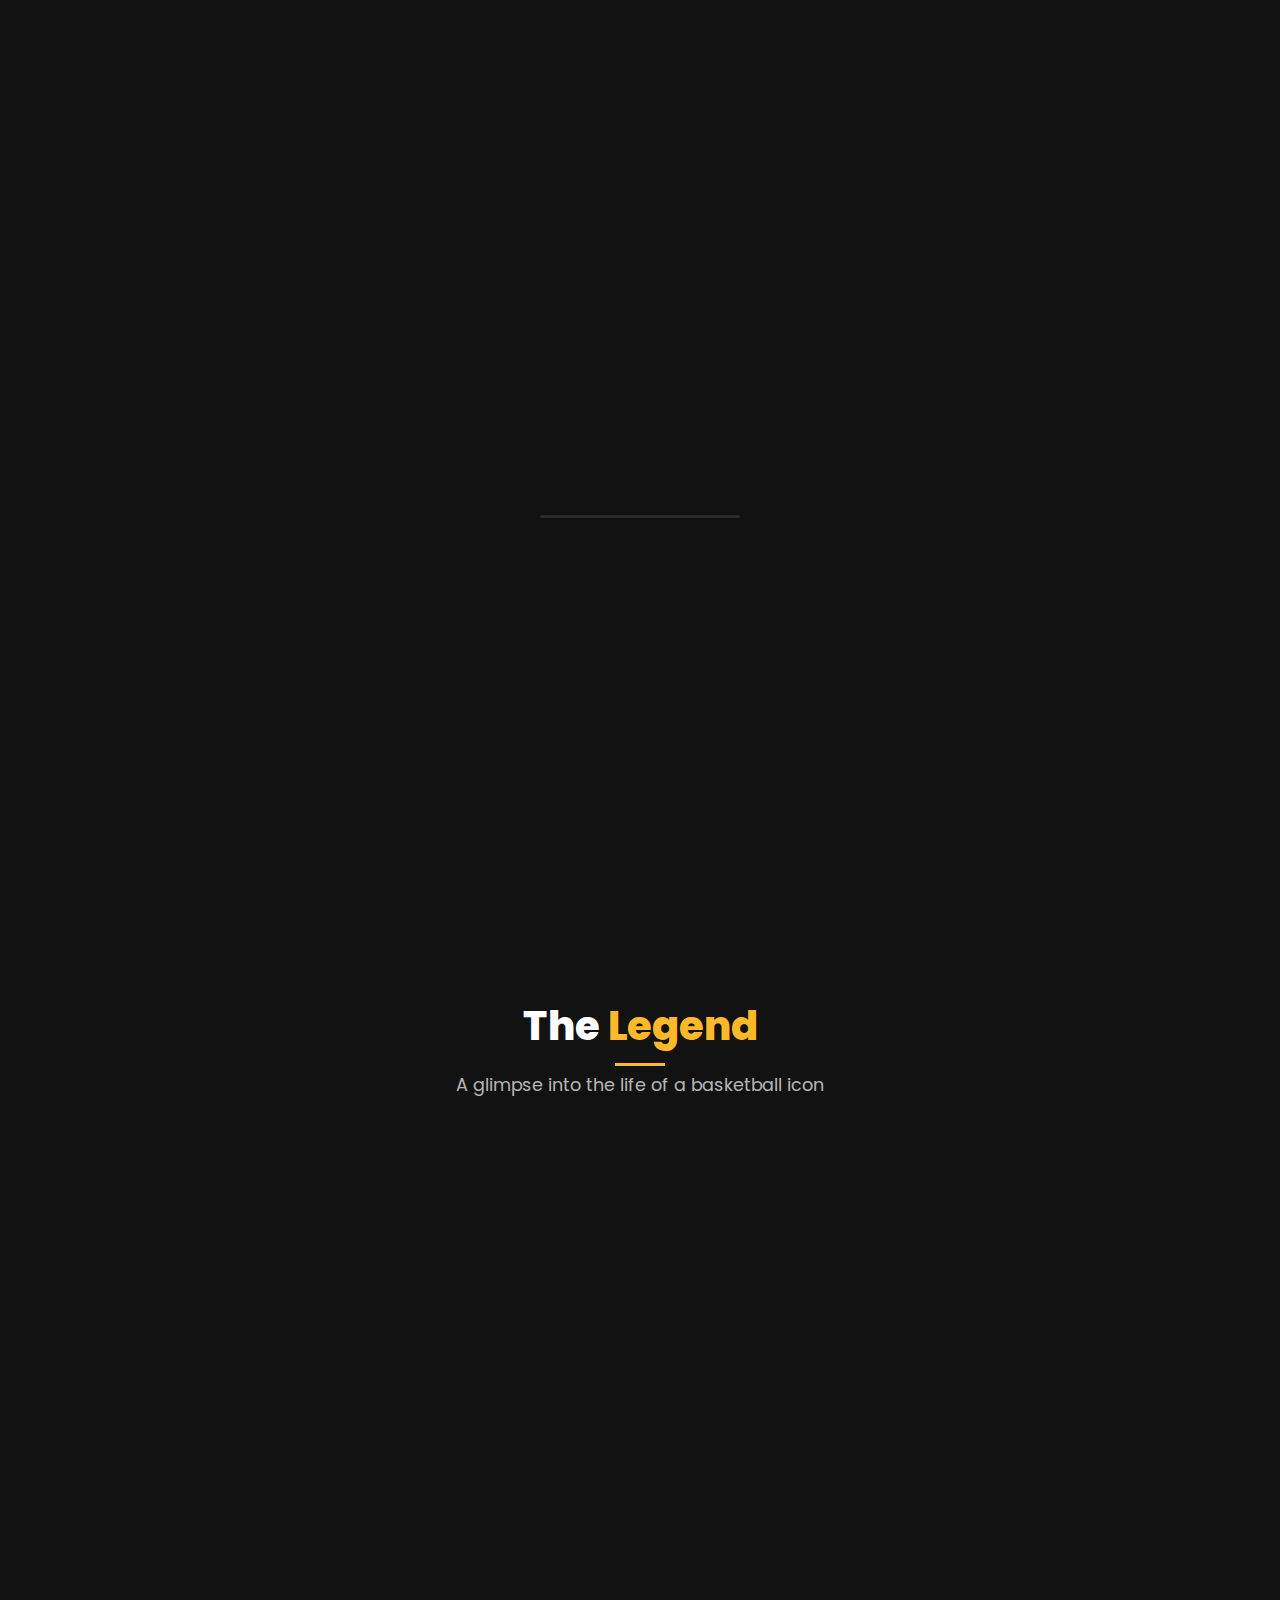
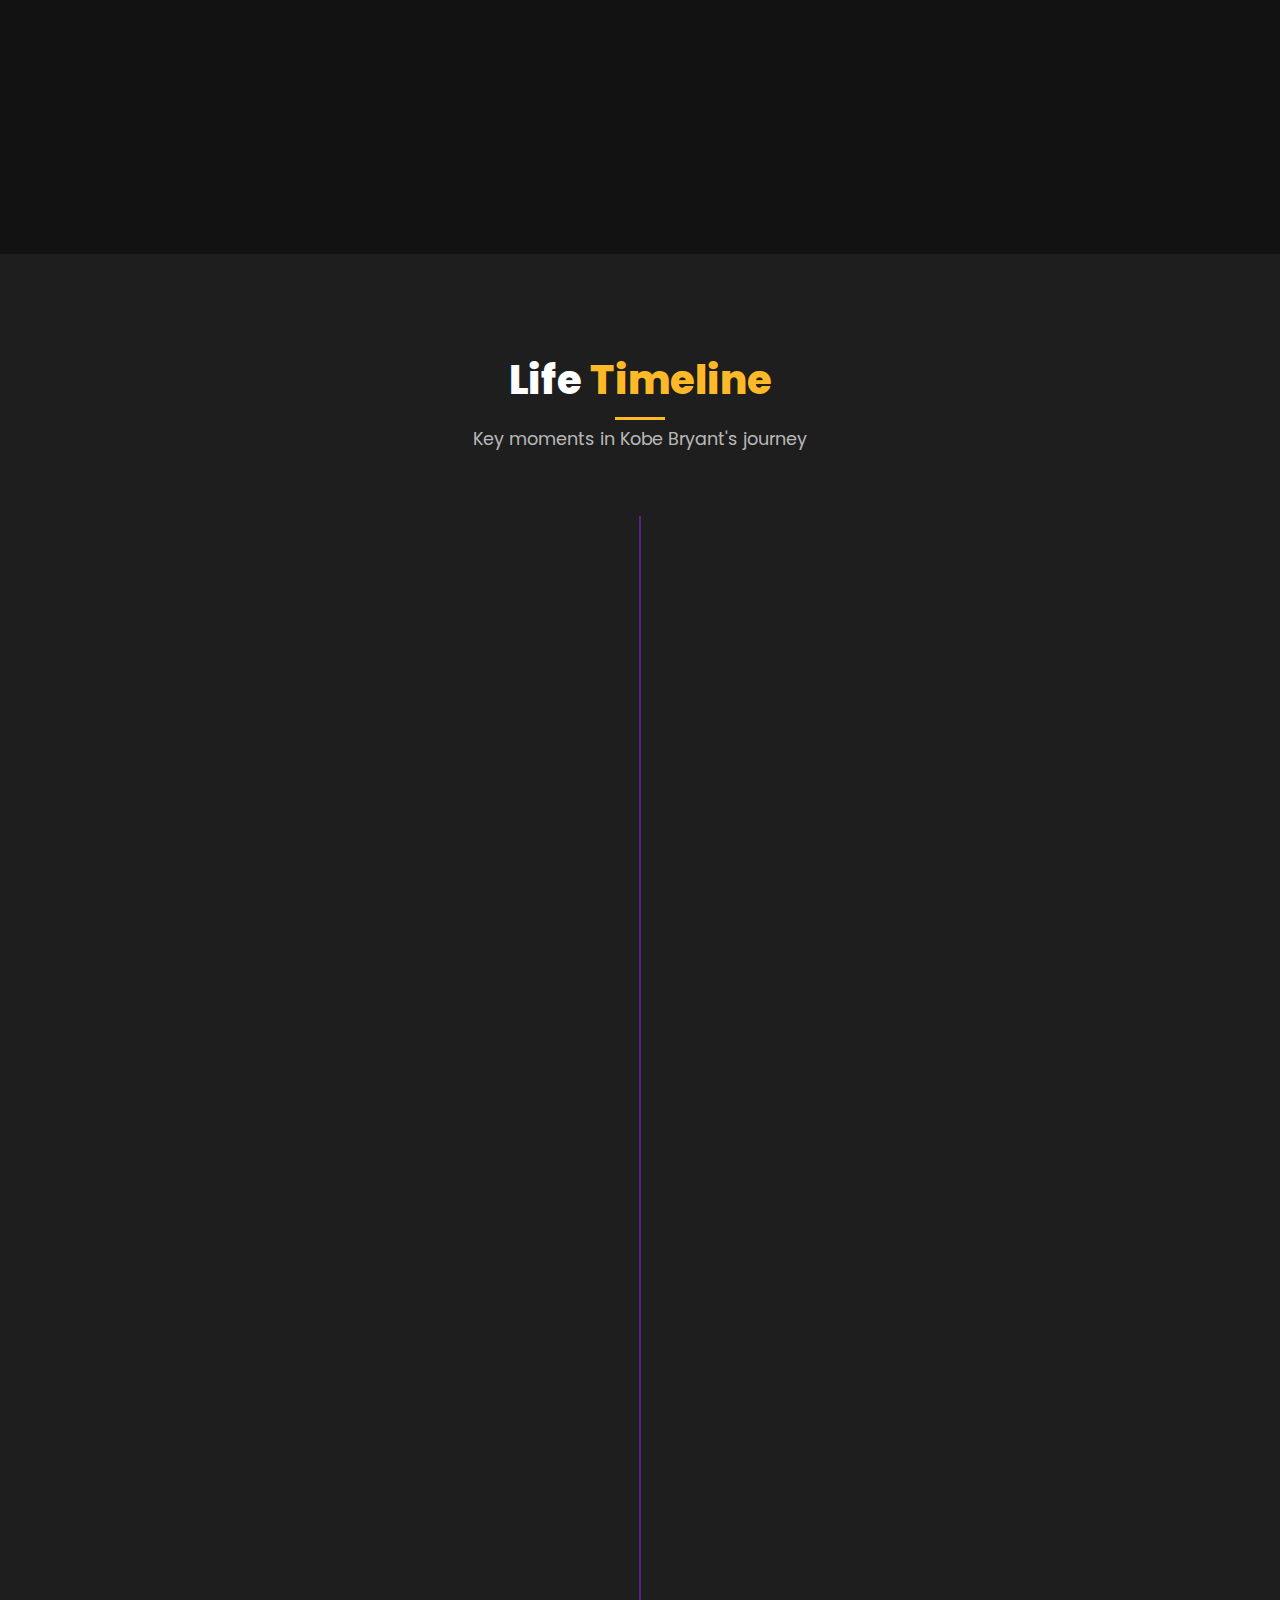
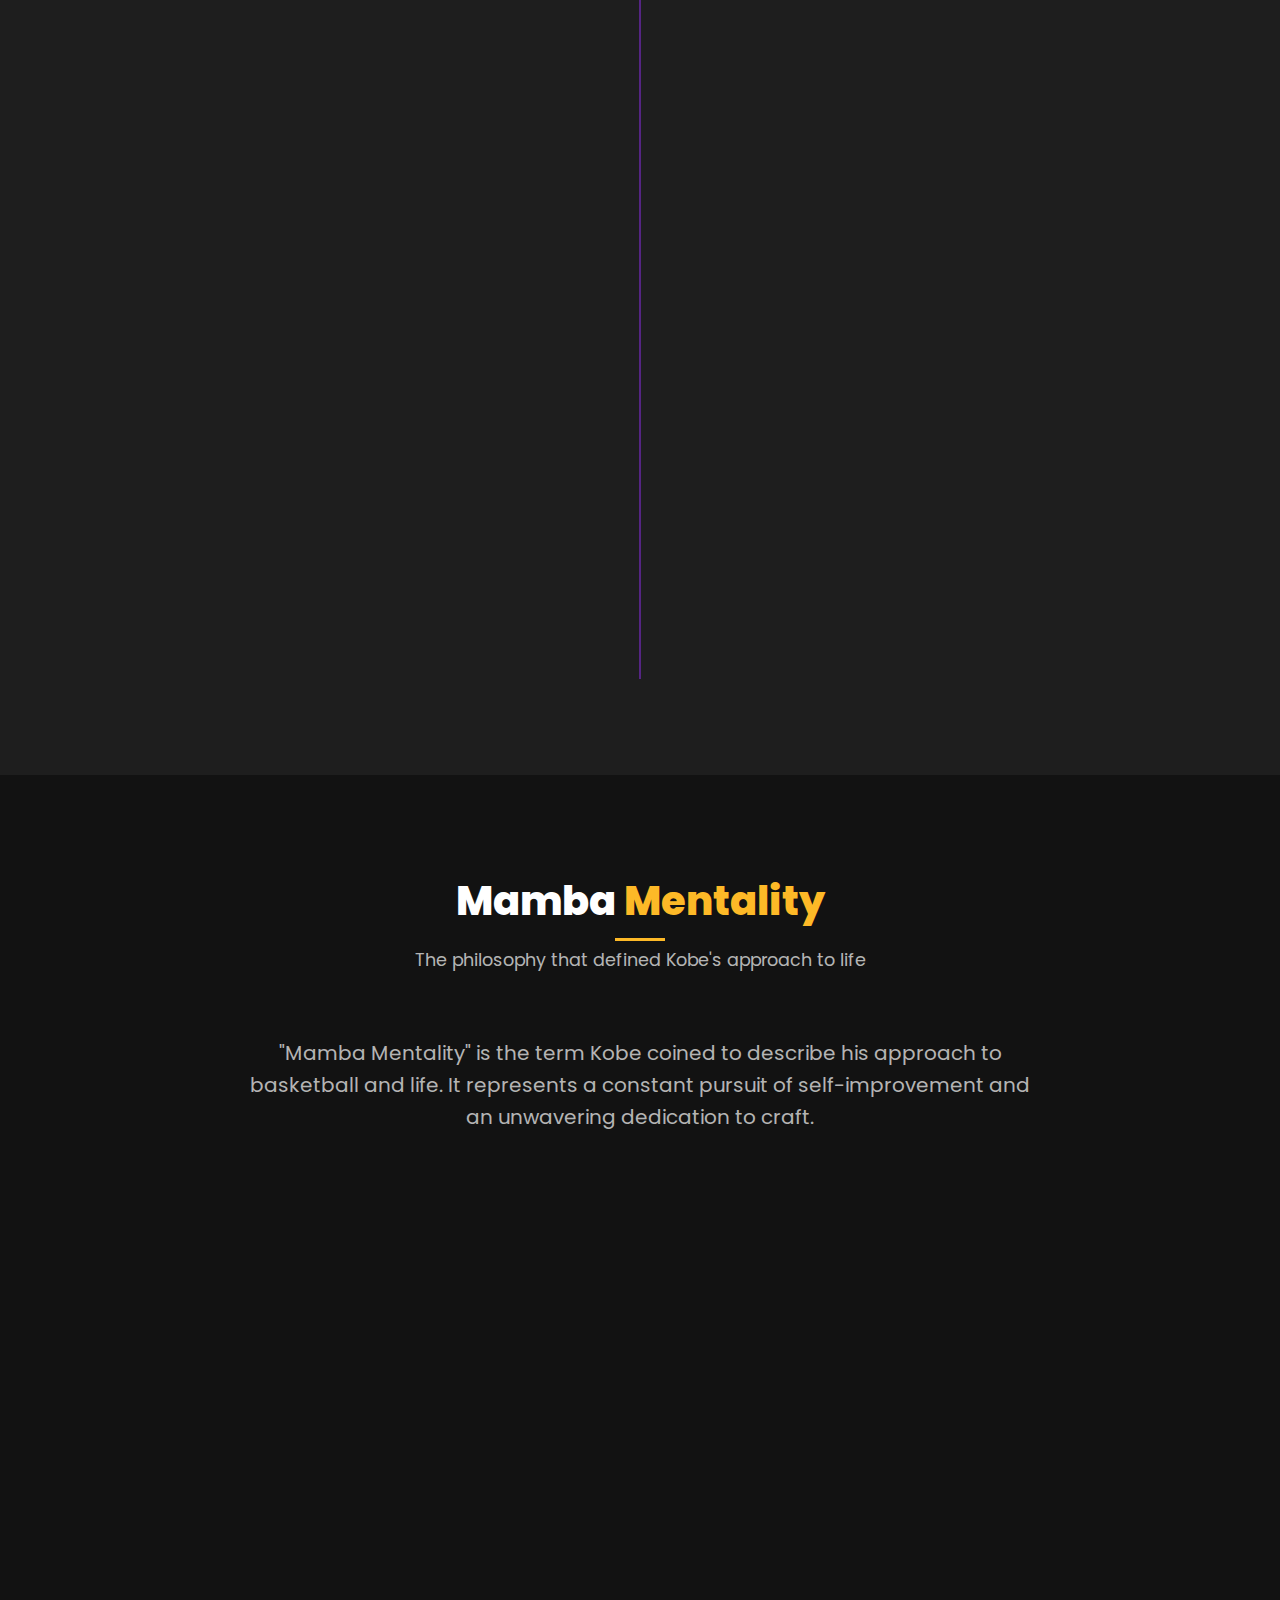
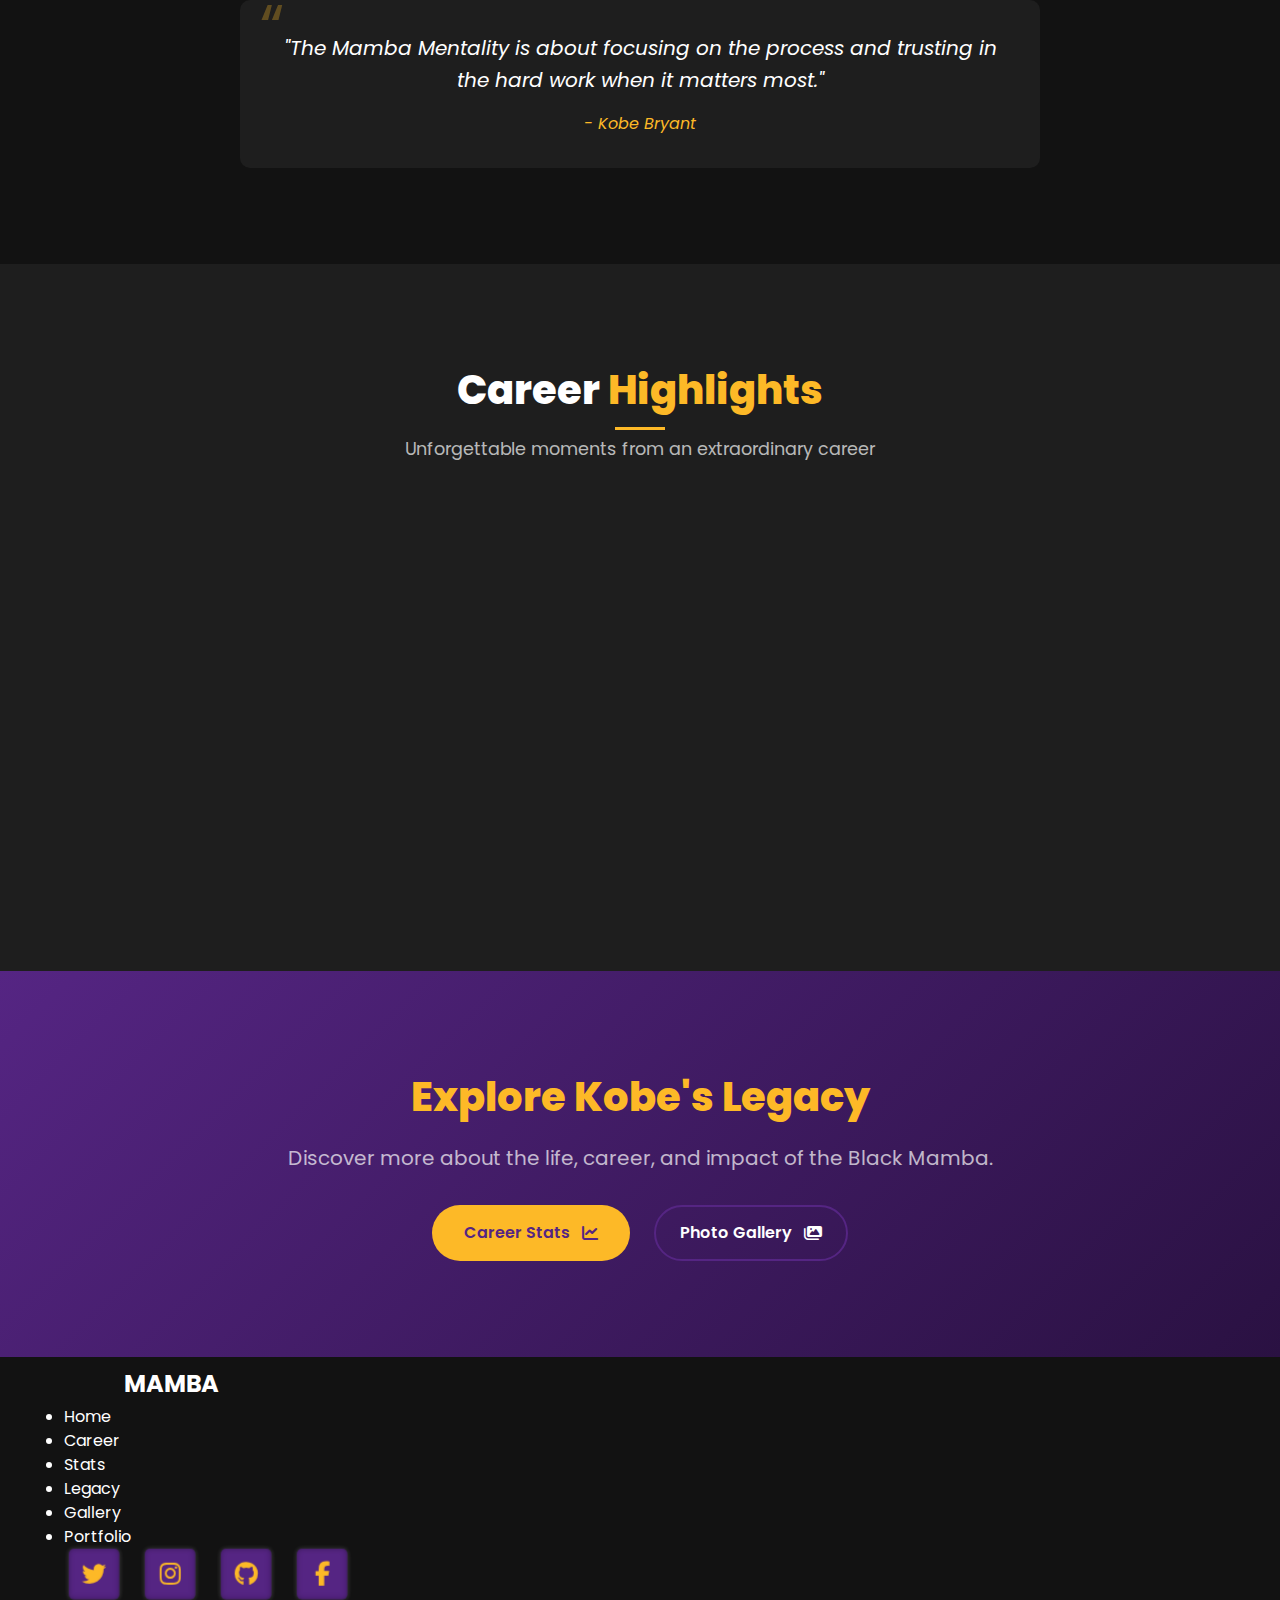
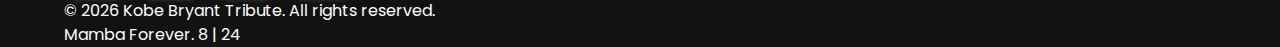
==== commit 46f575e4: "actualizacion del header" ====
--- a/index.html
+++ b/index.html
@@ -64,7 +64,7 @@
         </div>
       </div>
     </header>
-  
+
     <!-- Mobile Menu -->
     <div class="mobile-menu">
       <div class="mobile-menu-container">
--- a/styles.css
+++ b/styles.css
@@ -156,180 +156,6 @@
   transform: translateY(-2px);
 }
 
-/* Header Styles */
-.header {
-  position: sticky;
-  top: 0;
-  z-index: 50;
-  width: 100%;
-  border-bottom: 1px solid var(--border-color);
-  background-color: var(--header-bg);
-  backdrop-filter: blur(8px);
-  transition: var(--transition);
-}
-
-.header-container {
-  display: flex;
-  height: 4rem;
-  align-items: center;
-  justify-content: space-between;
-}
-
-.logo {
-  display: flex;
-  align-items: center;
-  gap: 0.5rem;
-}
-
-.logo i {
-  color: var(--lakers-gold);
-  font-size: 1.5rem;
-}
-
-.logo span {
-  font-size: 1.25rem;
-  font-weight: 700;
-  color: var(--text-primary);
-  transition: var(--transition);
-}
-
-.main-nav {
-  display: none;
-}
-
-.main-nav a {
-  margin: 0 1rem;
-  font-size: 0.875rem;
-  font-weight: 500;
-  color: var(--text-primary);
-  transition: var(--transition);
-  position: relative;
-}
-
-.main-nav a:hover {
-  color: var(--lakers-gold);
-}
-
-.main-nav a.active {
-  color: var(--lakers-gold);
-}
-
-.main-nav a.active::after {
-  content: "";
-  position: absolute;
-  bottom: -0.5rem;
-  left: 0;
-  width: 100%;
-  height: 2px;
-  background-color: var(--lakers-gold);
-}
-
-.header-actions {
-  display: flex;
-  align-items: center;
-  gap: 1rem;
-}
-
-.theme-toggle {
-  background: none;
-  border: none;
-  color: var(--text-primary);
-  font-size: 1.25rem;
-  cursor: pointer;
-  position: relative;
-  width: 2rem;
-  height: 2rem;
-  display: flex;
-  align-items: center;
-  justify-content: center;
-  transition: var(--transition);
-}
-
-.theme-toggle:hover {
-  color: var(--lakers-gold);
-}
-
-.light-icon,
-.dark-icon {
-  position: absolute;
-  transition: var(--transition);
-}
-
-.dark .light-icon {
-  opacity: 1;
-  transform: rotate(0deg);
-}
-
-.dark .dark-icon {
-  opacity: 0;
-  transform: rotate(90deg);
-}
-
-.light .light-icon {
-  opacity: 0;
-  transform: rotate(-90deg);
-}
-
-.light .dark-icon {
-  opacity: 1;
-  transform: rotate(0deg);
-}
-
-.mobile-menu-btn {
-  display: block;
-  background: none;
-  border: none;
-  color: var(--text-primary);
-  font-size: 1.25rem;
-  cursor: pointer;
-  transition: var(--transition);
-}
-
-.mobile-menu-btn:hover {
-  color: var(--lakers-gold);
-}
-
-/* Mobile Menu */
-.mobile-menu {
-  display: none;
-  position: fixed;
-  top: 4rem;
-  left: 0;
-  right: 0;
-  background-color: var(--bg-secondary);
-  padding: 1rem;
-  z-index: 40;
-  flex-direction: column;
-  border-bottom: 1px solid var(--border-color);
-  transition: var(--transition);
-}
-
-.mobile-menu.active {
-  display: flex;
-}
-
-.mobile-menu a {
-  padding: 0.75rem 0;
-  font-size: 1rem;
-  font-weight: 500;
-  color: var(--text-primary);
-  border-bottom: 1px solid var(--border-color);
-  transition: var(--transition);
-}
-
-.mobile-menu a.active {
-  color: var(--lakers-gold);
-}
-
-.mobile-menu a:last-child {
-  border-bottom: none;
-}
-
-.mobile-menu a:hover {
-  color: var(--lakers-gold);
-  padding-left: 0.5rem;
-}
-
 /* Estilos para los botones sociales */
 .social-container {
   display: flex;
--- a/common.css
+++ b/common.css
@@ -1,5 +1,3 @@
-/* Este archivo contiene estilos comunes para todas las páginas */
-
 /* Estilos para el header y el menú móvil */
 .main-header {
     position: fixed;
@@ -10,6 +8,7 @@
     background-color: var(--bg-primary);
     border-bottom: 1px solid var(--border-color);
     transition: var(--transition);
+    backdrop-filter: blur(8px);
 }
 
 .header-container {
@@ -69,8 +68,59 @@
     background-color: var(--lakers-gold);
 }
 
+.header-actions {
+    display: flex;
+    align-items: center;
+    gap: 1rem;
+}
+
+.theme-toggle {
+    background: none;
+    border: none;
+    color: var(--text-primary);
+    font-size: 1.25rem;
+    cursor: pointer;
+    transition: var(--transition);
+    display: flex;
+    align-items: center;
+    justify-content: center;
+    width: 2rem;
+    height: 2rem;
+    position: relative;
+}
+
+.theme-toggle:hover {
+    color: var(--lakers-gold);
+}
+
+.light-icon,
+.dark-icon {
+    position: absolute;
+    transition: var(--transition);
+}
+
+.dark .light-icon {
+    opacity: 1;
+    transform: rotate(0deg);
+}
+
+.dark .dark-icon {
+    opacity: 0;
+    transform: rotate(90deg);
+}
+
+.light .light-icon {
+    opacity: 0;
+    transform: rotate(-90deg);
+}
+
+.light .dark-icon {
+    opacity: 1;
+    transform: rotate(0deg);
+}
+
 .mobile-menu-toggle {
-    display: flex;
+    display: none;
     flex-direction: column;
     justify-content: space-between;
     width: 30px;
@@ -143,61 +193,14 @@
     justify-content: center;
 }
 
-/* Estilos para el footer */
-.main-footer {
-    background-color: var(--bg-primary);
-    border-top: 1px solid var(--border-color);
-    padding: 3rem 0 1.5rem;
-}
-
-.footer-content {
-    display: flex;
-    flex-direction: column;
-    align-items: center;
-    gap: 2rem;
-    margin-bottom: 2rem;
-}
-
-.footer-logo {
-    display: flex;
-    align-items: center;
-}
-
-.footer-links {
-    display: flex;
-    flex-wrap: wrap;
-    justify-content: center;
-    gap: 1.5rem;
-    list-style: none;
-}
-
-.footer-links a {
-    font-weight: 500;
-    transition: var(--transition);
-}
-
-.footer-links a:hover {
-    color: var(--lakers-gold);
-}
-
-.footer-bottom {
-    text-align: center;
-    padding-top: 1.5rem;
-    border-top: 1px solid var(--border-color);
-}
-
-.footer-tribute {
-    margin-top: 0.5rem;
-    color: var(--lakers-gold);
-    font-weight: 600;
-}
-
 /* Media Queries */
 @media (min-width: 768px) {
-    .footer-content {
-        flex-direction: row;
-        justify-content: space-between;
-        align-items: center;
+    .main-nav {
+        display: flex;
+    }
+
+    .mobile-menu-toggle {
+        display: none;
     }
 }
 
